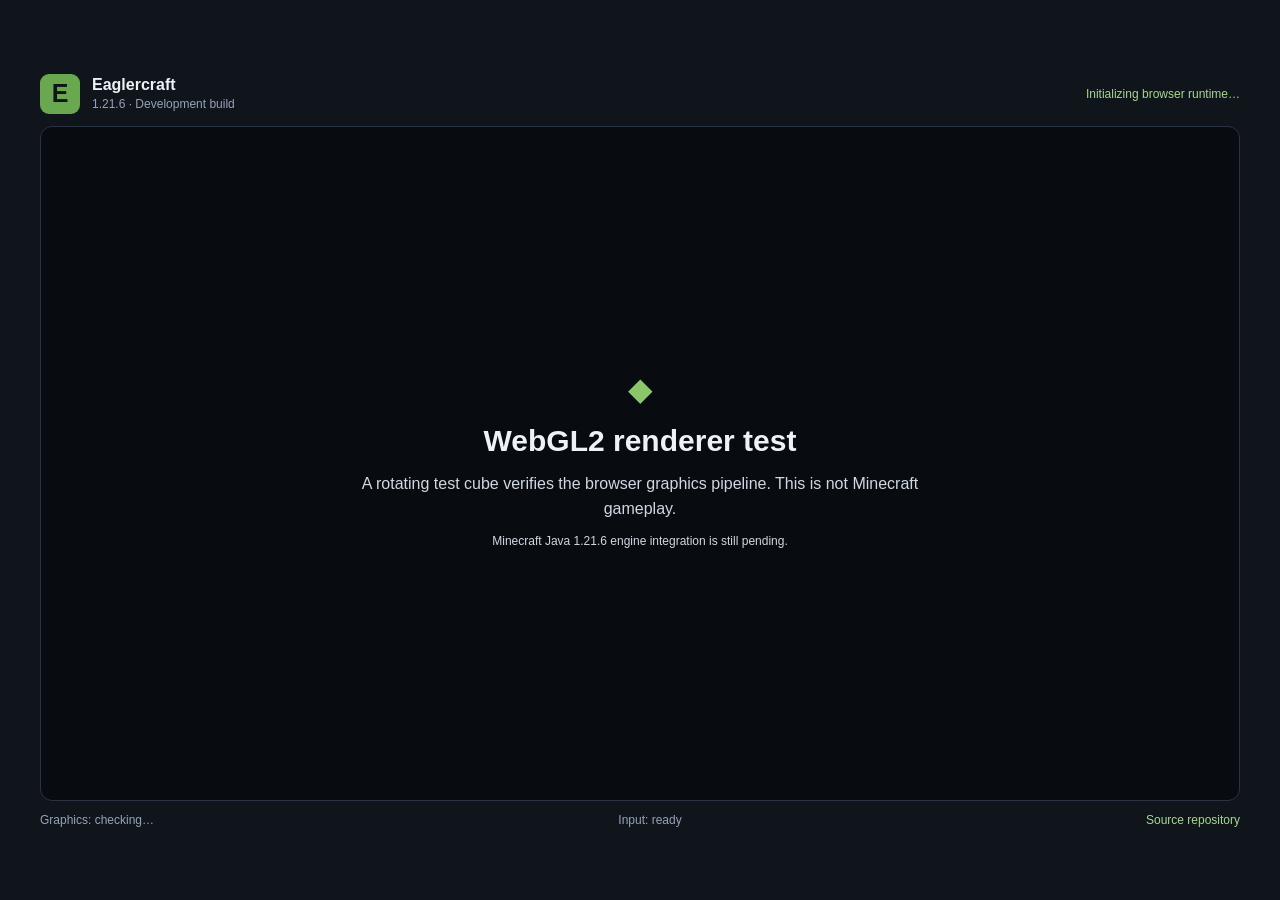
==== index.html @ 10014229 "Add GitHub Pages root entry point" ====
<!doctype html>
<html lang="en">
<head>
  <meta charset="utf-8">
  <meta name="viewport" content="width=device-width, initial-scale=1">
  <meta http-equiv="refresh" content="0; url=./web/">
  <link rel="canonical" href="./web/">
  <title>Eaglercraft 1.21.6</title>
</head>
<body>
  <p>Opening the <a href="./web/">Eaglercraft 1.21.6 development build</a>…</p>
</body>
</html>
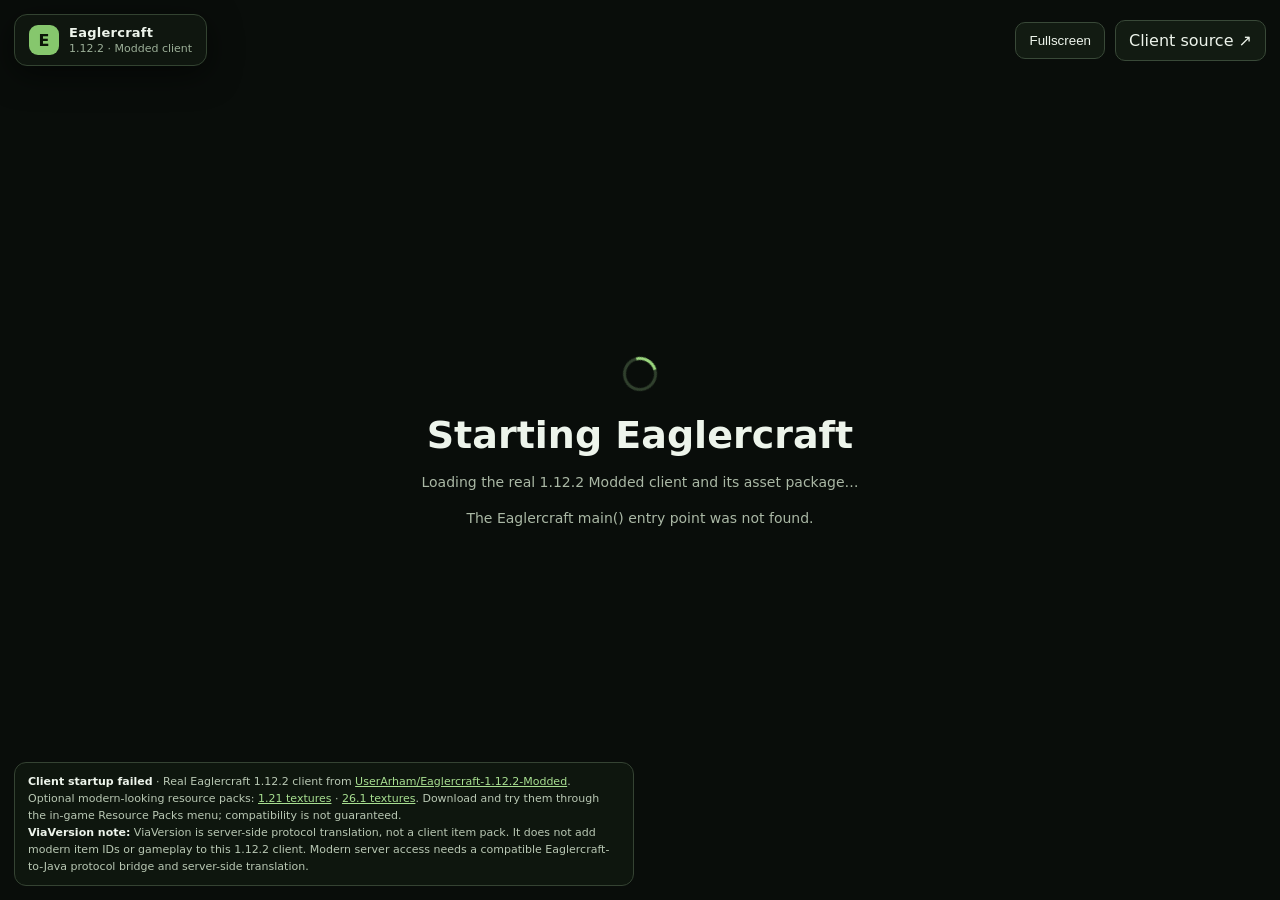
==== commit e1c5f384: "Launch real Eaglercraft 1.12.2 Modded client" ====
--- a/index.html
+++ b/index.html
@@ -1,13 +1,13 @@
 <!doctype html>
 <html lang="en">
 <head>
-  <meta charset="utf-8">
-  <meta name="viewport" content="width=device-width, initial-scale=1">
-  <meta http-equiv="refresh" content="0; url=./web/">
-  <link rel="canonical" href="./web/">
-  <title>Eaglercraft 1.21.6</title>
+<meta charset="utf-8">
+<meta name="viewport" content="width=device-width,initial-scale=1">
+<meta http-equiv="refresh" content="0; url=./web/">
+<link rel="canonical" href="./web/">
+<title>Eaglercraft 1.12.2 Modded</title>
 </head>
 <body>
-  <p>Opening the <a href="./web/">Eaglercraft 1.21.6 development build</a>…</p>
+<p>Opening the <a href="./web/">Eaglercraft 1.12.2 Modded client</a>…</p>
 </body>
 </html>
